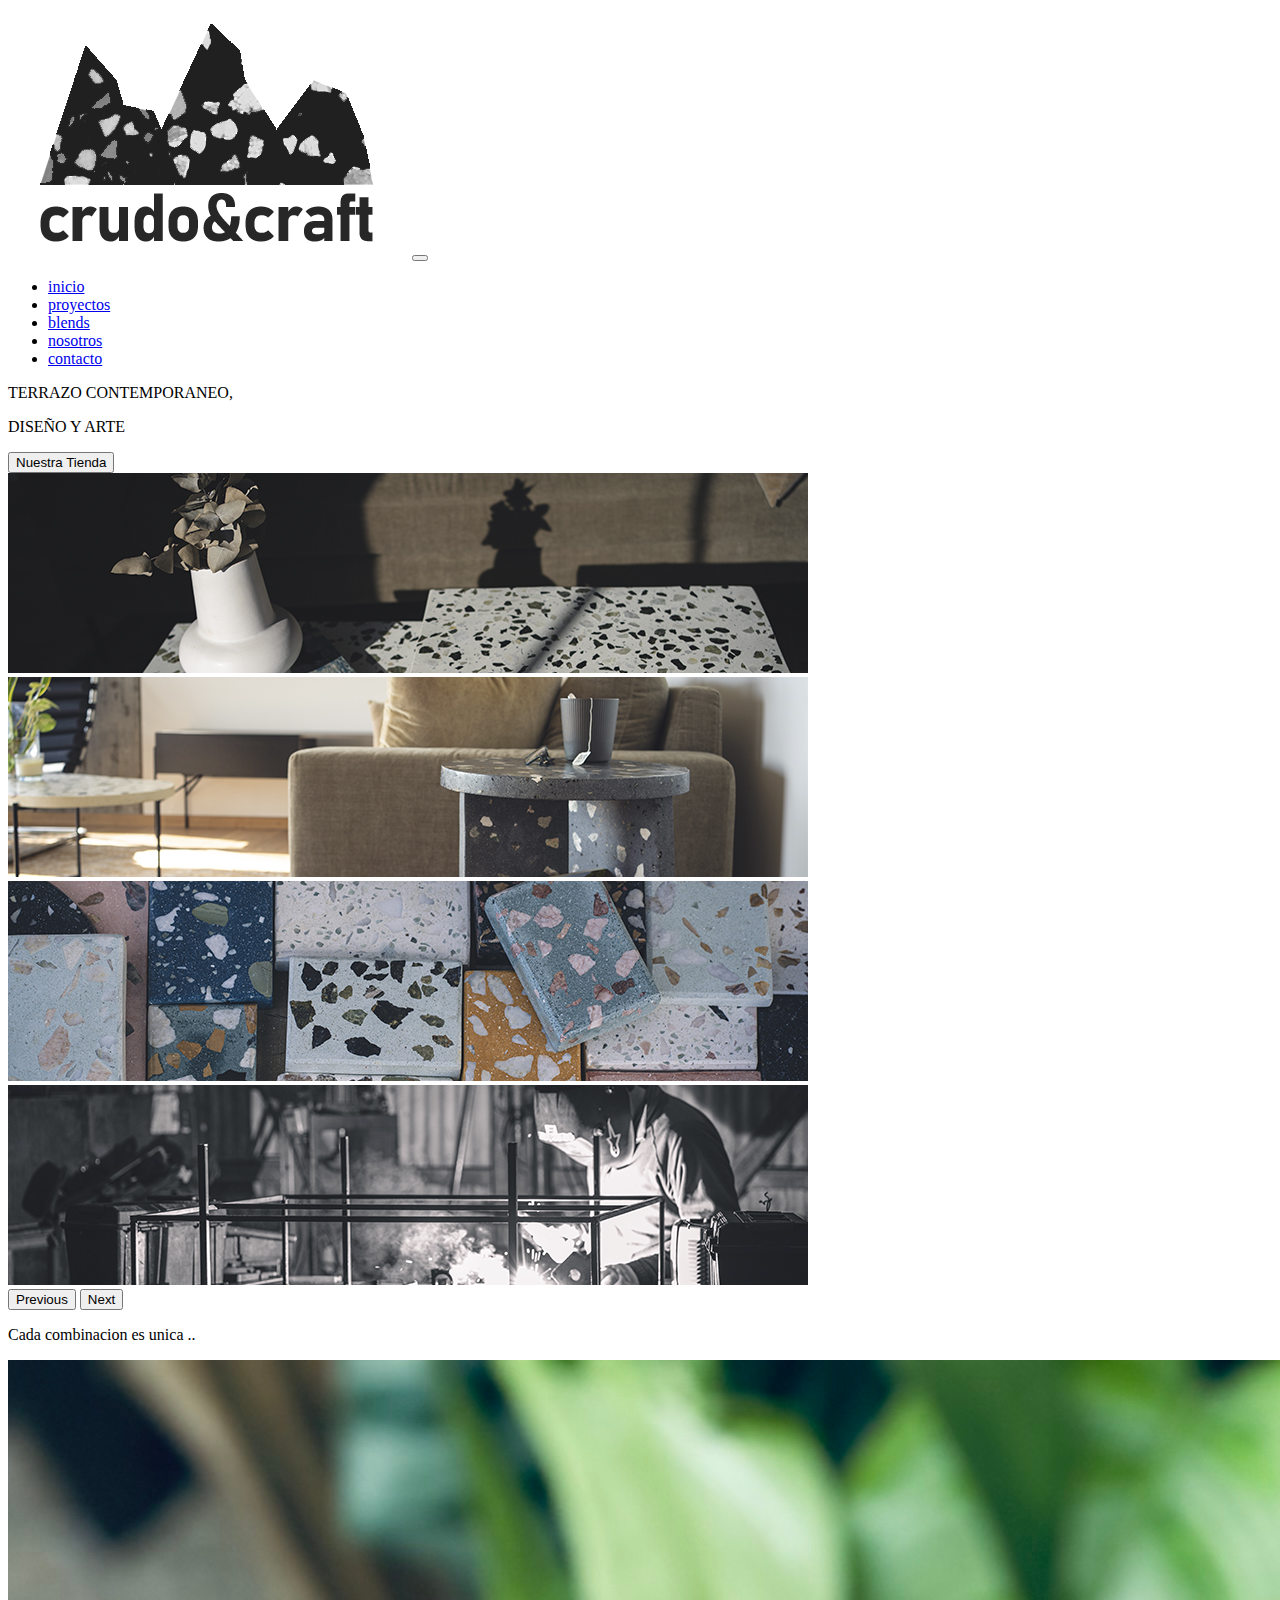
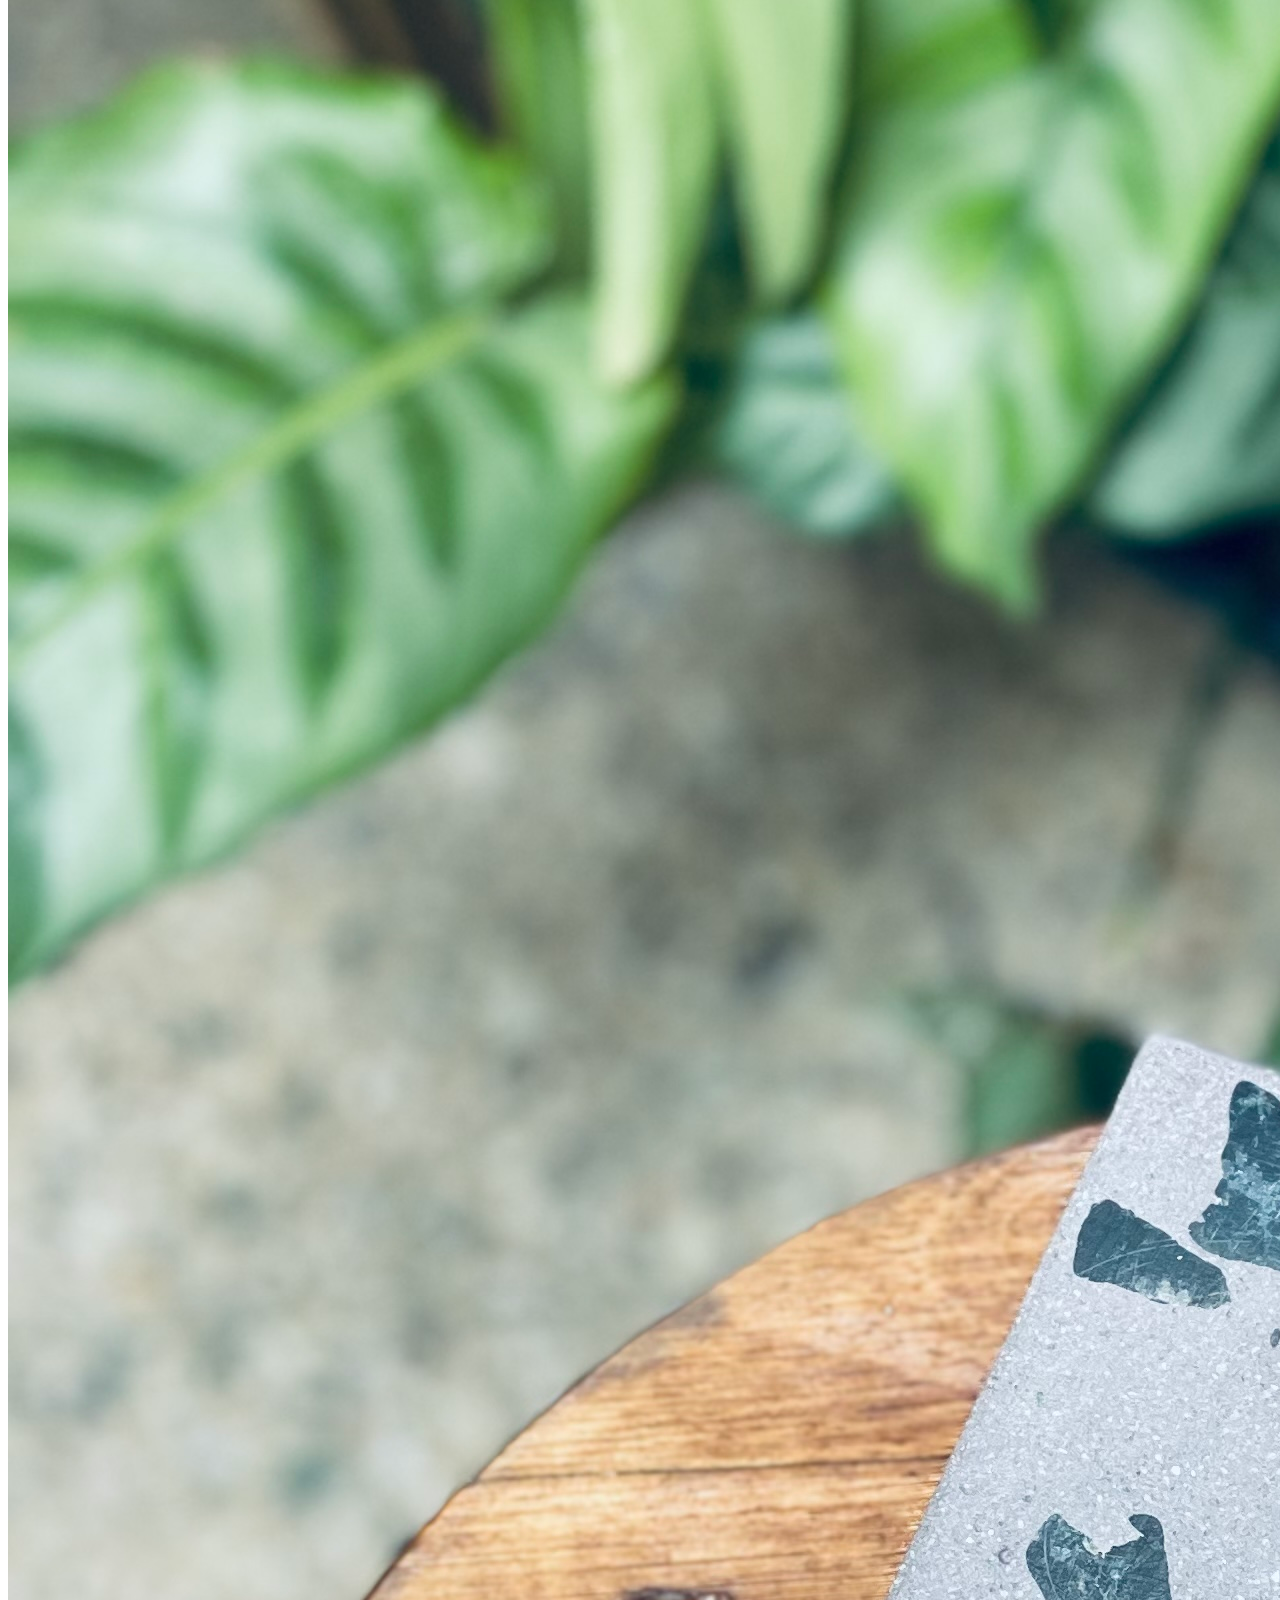
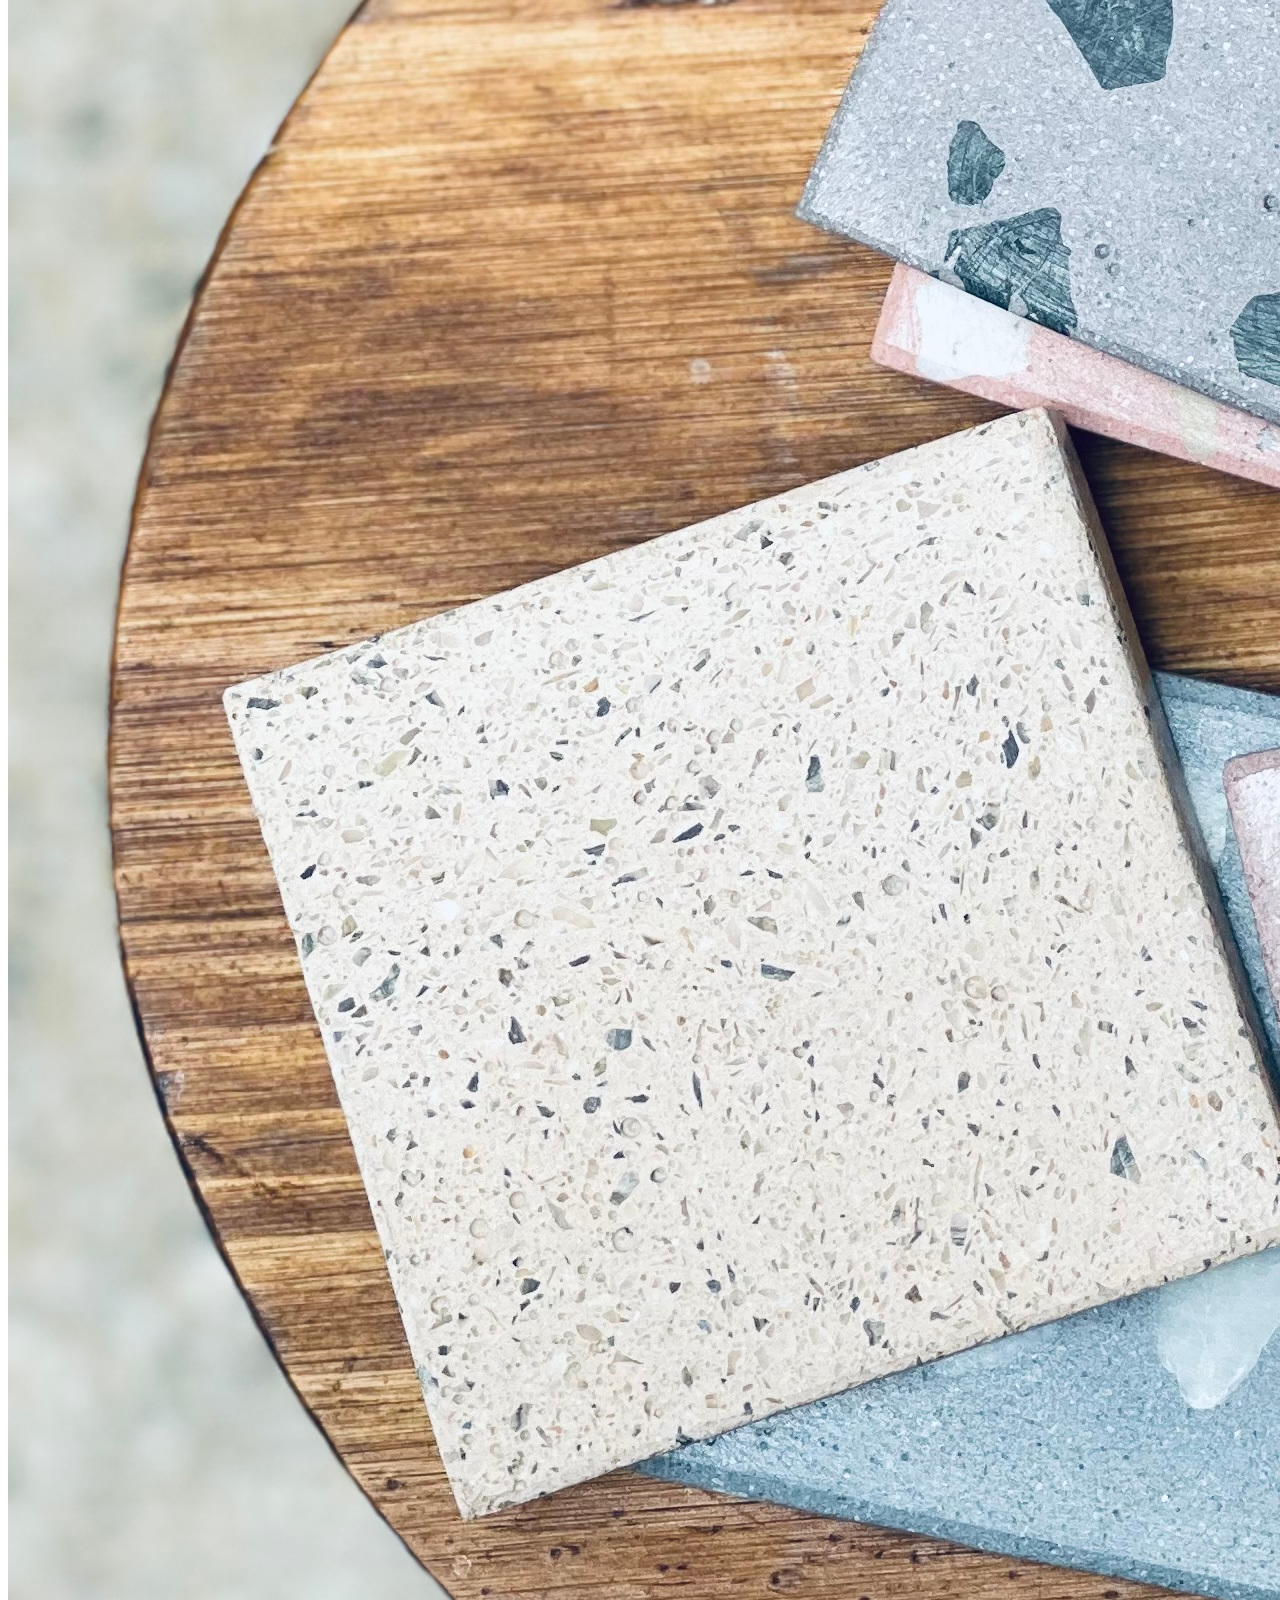
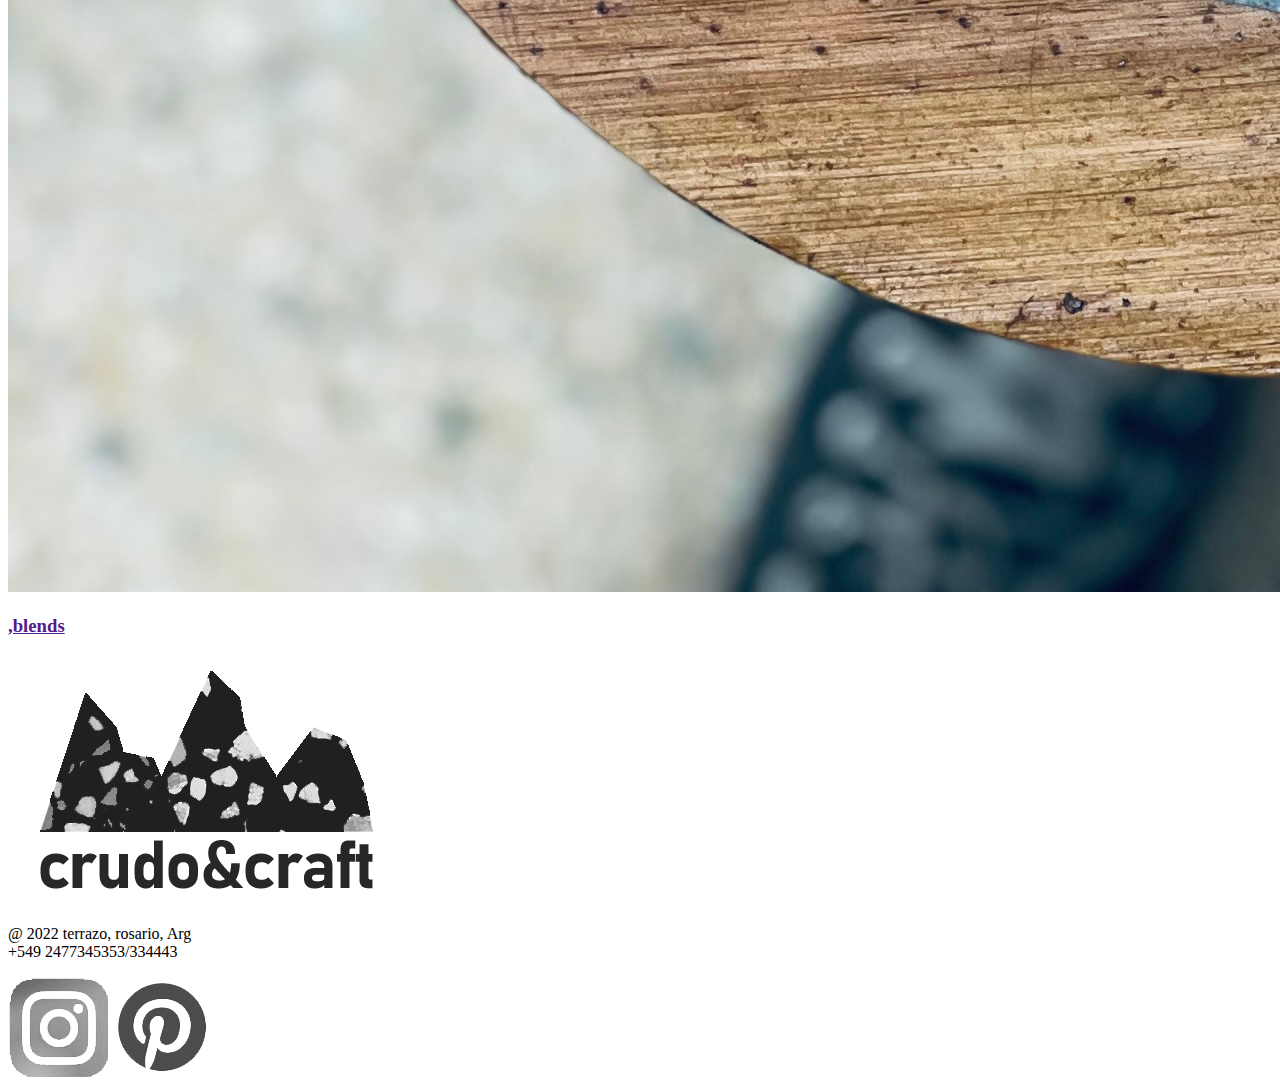
==== index.html @ e0408209 "primer commit" ====
<!DOCTYPE html>
<html lang="en">

<head>
    <meta charset="UTF-8">
    <meta name="viewport" content="width=device-width, initial-scale=1.0">
    <title>Crudo&Craft</title>
    <!--Bootstrap-->
    <link href="https://cdn.jsdelivr.net/npm/bootstrap@5.3.2/dist/css/bootstrap.min.css" rel="stylesheet"
        integrity="sha384-T3c6CoIi6uLrA9TneNEoa7RxnatzjcDSCmG1MXxSR1GAsXEV/Dwwykc2MPK8M2HN" crossorigin="anonymous">
    <!--CSS-->
    <link rel="stylesheet" href="css/estilo.css">
</head>

<body>

    <div class="container-fluid">
        <div class="row justify-content-center">
            <!--navegador-->
            <nav class="navbar navbar-expand-lg border-bottom border-black">
                <div class="container ">
                    <a class="navbar-brand " href="#"><img class="imgLogo" src="img/pngLogo.png"
                            alt="Imagen del logo de Crudo&craft"></a>

                    <button class="navbar-toggler " type="button" data-bs-toggle="collapse" data-bs-target="#navbarNav"
                        aria-controls="navbarNav" aria-expanded="false" aria-label="Toggle navigation">
                        <span class="navbar-toggler-icon"></span>
                    </button>
                    <div class="collapse navbar-collapse  " id="navbarNav">
                        <ul class="navbar-nav text-end">
                            <li class="nav-item navegadorCrudo">
                                <a class="nav-link" href="index.html">inicio</a>
                            </li>
                            <li class="nav-item navegadorCrudo">
                                <a class="nav-link" href="html/proyectos.html">proyectos</a>
                            </li>
                            <li class="nav-item navegadorCrudo">
                                <a class="nav-link" href="html/blends.html">blends</a>
                            </li>
                            <li class="nav-item navegadorCrudo">
                                <a class="nav-link" href="html/nosotros.html">nosotros</a>
                            </li>
                            <li class="nav-item navegadorCrudo">
                                <a class="nav-link" href="html/contacto.html">contacto</a>
                            </li>
                        </ul>
                    </div>
                </div>
            </nav>


            <!--1er fila-->

            <div class="col-xl-12 col-md-12 col-sm-12 text-end p-3 align-self-center mt-3 textoIndex mb-3">
                <p class="textoPrincipalIndex">TERRAZO CONTEMPORANEO,</p>
                <P class="textoPrincipalIndex">DISEÑO Y ARTE</P>
                <input class="btnTienda" type="button" value="Nuestra Tienda">
            </div>

            <div class="col-xl-12 col-md-12 col-sm-12 text-end p-3 align-self-center  textoIndex mb-5 carouselIndex">
                <div id="carouselExampleAutoplaying" class="carousel slide" data-bs-ride="carousel">
                    <div class="carousel-inner">
                        <div class="carousel-item active">
                            <img src="img/img1carousel.jpg" class="d-block w-100" alt="...">
                        </div>
                        <div class="carousel-item">
                            <img src="img/img2carousel.jpg" class="d-block w-100" alt="...">
                        </div>
                        <div class="carousel-item">
                            <img src="img/img3carousel.jpg" class="d-block w-100" alt="...">
                        </div>
                        <div class="carousel-item">
                            <img src="img/img4carousel.jpg" class="d-block w-100" alt="...">
                        </div>

                    </div>
                    <button class="carousel-control-prev" type="button" data-bs-target="#carouselExampleAutoplaying"
                        data-bs-slide="prev">
                        <span class="carousel-control-prev-icon" aria-hidden="true"></span>
                        <span class="visually-hidden">Previous</span>
                    </button>
                    <button class="carousel-control-next" type="button" data-bs-target="#carouselExampleAutoplaying"
                        data-bs-slide="next">
                        <span class="carousel-control-next-icon" aria-hidden="true"></span>
                        <span class="visually-hidden">Next</span>
                    </button>
                </div>
            </div>
            <!--2da fila-->

            <div class="container fluid">
                <div class="row justify-content-center contenedorIndexUno  ">


                    <div class="col-xl-12 col-md-12 col-sm-12 text-start p-3">
                       <p class="textoPrincipalIndex">Cada combinacion es unica ..</p>
                       
                        
                    </div> 
                    
                    <div class="col-xl-6 col-md-6 col-sm-12  text-center p-3">
                        <img class="imgIndexBlends img-fluid" src="img/imgIndexBlends.jpeg" alt="mesa fullterrazo lateral">
                        
                    </div>
                    <div class="col-xl-6 col-md-6 col-sm-12  text-center p-3">
                        
                        
                    </div>
                    <div class="col-xl-12 col-md-12 col-sm-12   m-5 text-center p-3">
                        
                        <h3><a class="btnsIndex" href="">,blends</a></h2>
                    </div>

                    
                </div>
            </div>


            <!--footer-->
            <div class="col-xl-4 col-md-6 col-sm-12  text-start p-3 mt-3">
                <a href="index.html"><img class="imgLogoFooter" src="img/pngLogo.png"
                        alt="imagen de logo de crudo&craft"></a>
                <p>@ 2022 terrazo, rosario, Arg <br> +549 2477345353/334443</p>

            </div>

            <div class="col-xl-4 col-md-6 col-sm-12  text-start p-3 mt-3">

            </div>

            <div class="col-xl-4 col-md-6 col-sm-12  text-end p-3 mt-3">
                <a href=""><img class="imgRedes" src="img/logoInstagramPng.png"
                        alt="img link a instagram de crudo&craft"></a>
                <a href=""><img class="imgRedes" src="img/logoPinterestPng.png"
                        alt="img link a pinterest de crudo&craft"></a>
            </div>


        </div>
    </div>


    <script src="https://cdn.jsdelivr.net/npm/bootstrap@5.3.2/dist/js/bootstrap.bundle.min.js"
        integrity="sha384-C6RzsynM9kWDrMNeT87bh95OGNyZPhcTNXj1NW7RuBCsyN/o0jlpcV8Qyq46cDfL"
        crossorigin="anonymous"></script>
</body>

</html>
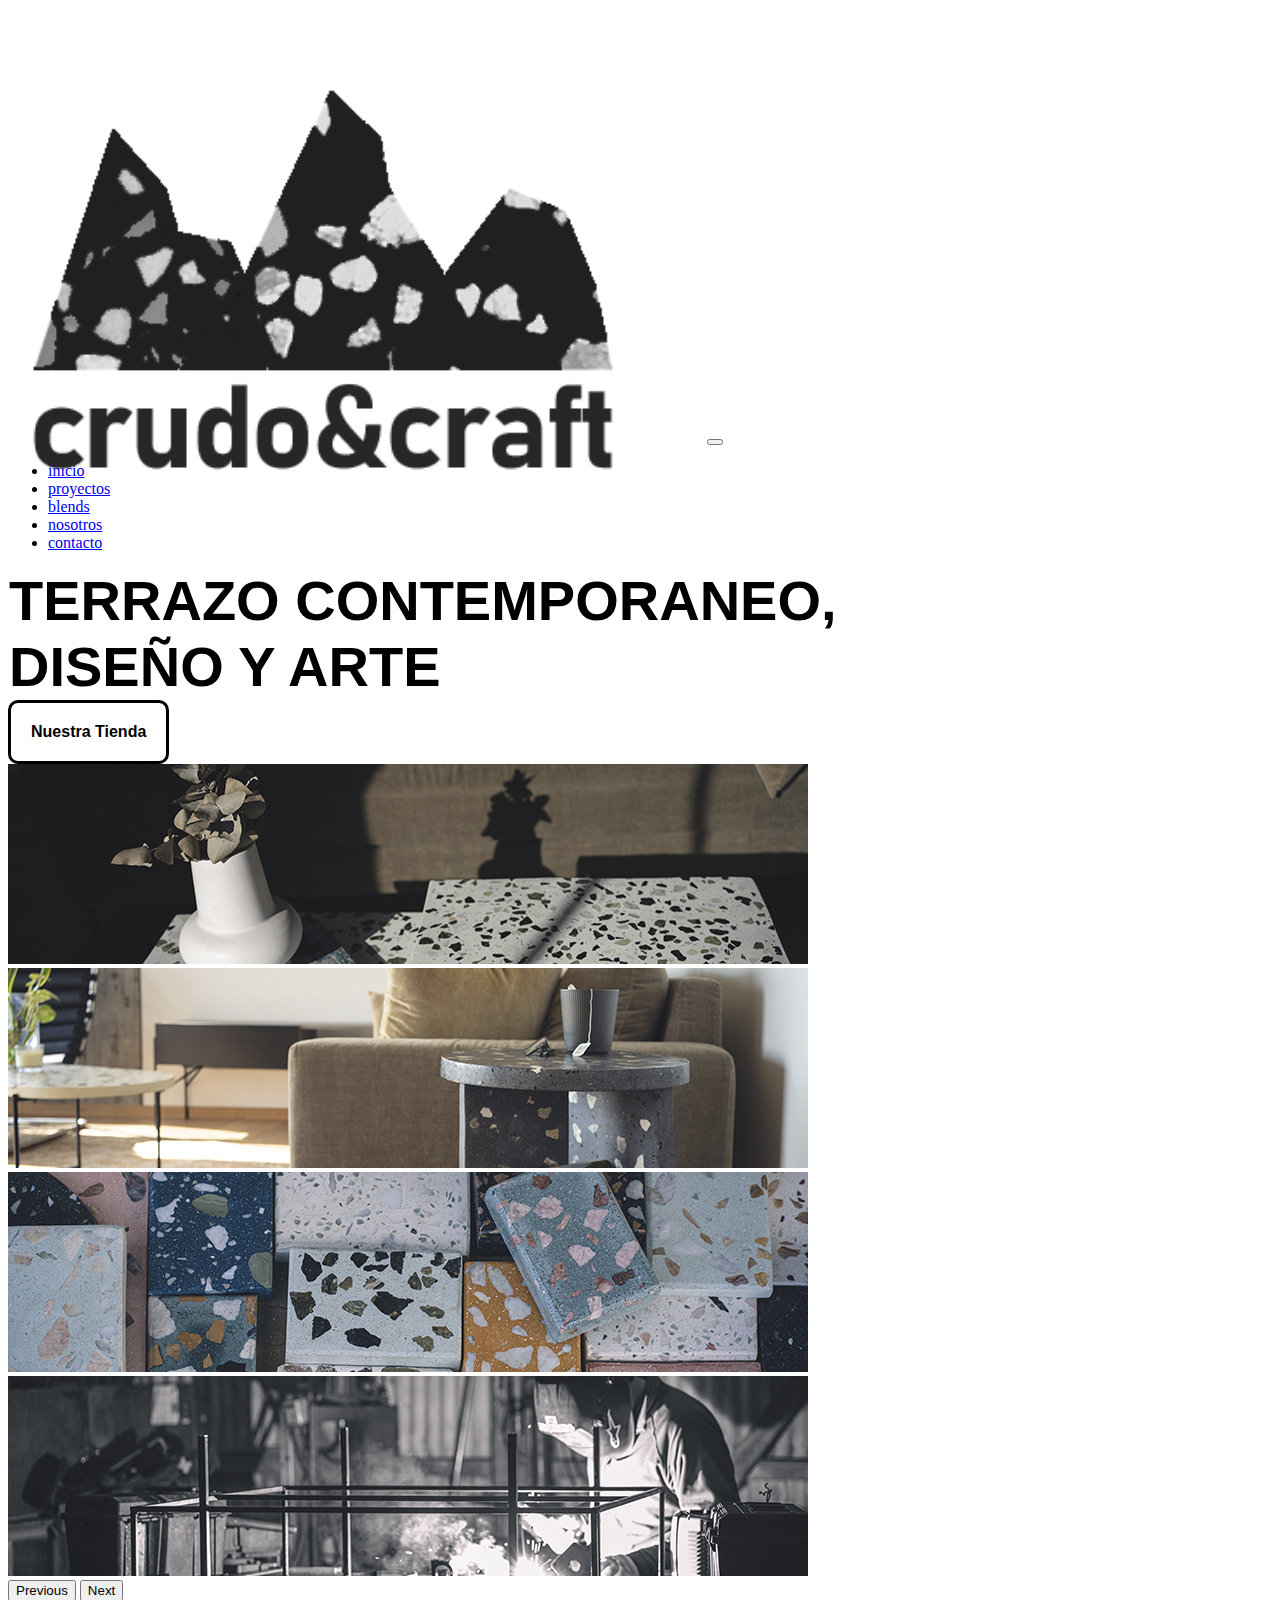
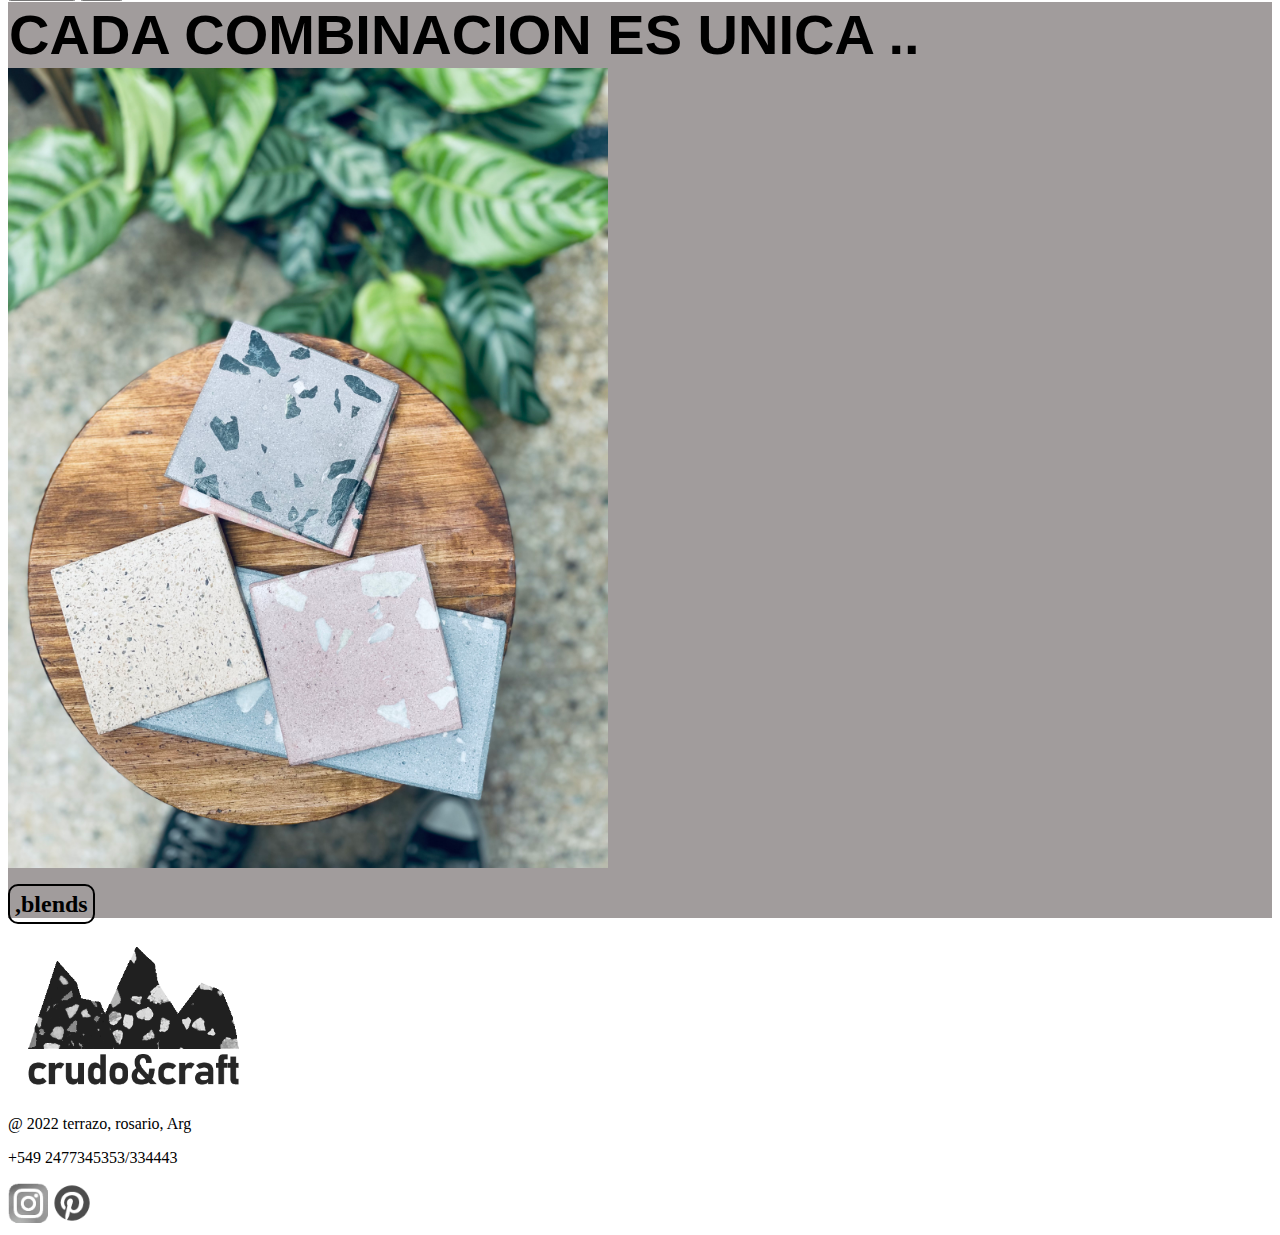
==== commit 9ba32f22: "tercer commit" ====
--- a/index.html
+++ b/index.html
@@ -17,7 +17,7 @@
     <div class="container-fluid">
         <div class="row justify-content-center">
             <!--navegador-->
-            <nav class="navbar navbar-expand-lg border-bottom border-black">
+            <nav class="navbar navbar-expand-lg border-bottom border-black sticky-top bg-light">
                 <div class="container ">
                     <a class="navbar-brand " href="#"><img class="imgLogo" src="img/pngLogo.png"
                             alt="Imagen del logo de Crudo&craft"></a>
@@ -47,17 +47,18 @@
                     </div>
                 </div>
             </nav>
+            
 
 
             <!--1er fila-->
 
-            <div class="col-xl-12 col-md-12 col-sm-12 text-end p-3 align-self-center mt-3 textoIndex mb-3">
+            <div class="col-xl-12 col-md-12 col-sm-12 text-end p-5 align-self-center mt-3 textoIndex mb-3">
                 <p class="textoPrincipalIndex">TERRAZO CONTEMPORANEO,</p>
                 <P class="textoPrincipalIndex">DISEÑO Y ARTE</P>
                 <input class="btnTienda" type="button" value="Nuestra Tienda">
             </div>
 
-            <div class="col-xl-12 col-md-12 col-sm-12 text-end p-3 align-self-center  textoIndex mb-5 carouselIndex">
+            <div class="col-xl-12 col-md-12 col-sm-12 text-end  align-self-center  textoIndex mb-5 carouselIndex">
                 <div id="carouselExampleAutoplaying" class="carousel slide" data-bs-ride="carousel">
                     <div class="carousel-inner">
                         <div class="carousel-item active">
@@ -119,8 +120,9 @@
             <!--footer-->
             <div class="col-xl-4 col-md-6 col-sm-12  text-start p-3 mt-3">
                 <a href="index.html"><img class="imgLogoFooter" src="img/pngLogo.png"
-                        alt="imagen de logo de crudo&craft"></a>
-                <p>@ 2022 terrazo, rosario, Arg <br> +549 2477345353/334443</p>
+                        alt="logo de crudo&craft"></a>
+                <p>@ 2022 terrazo, rosario, Arg </p> 
+                <p> +549 2477345353/334443</p>
 
             </div>
 
@@ -130,9 +132,9 @@
 
             <div class="col-xl-4 col-md-6 col-sm-12  text-end p-3 mt-3">
                 <a href=""><img class="imgRedes" src="img/logoInstagramPng.png"
-                        alt="img link a instagram de crudo&craft"></a>
+                        alt="link a instagram de crudo&craft"></a>
                 <a href=""><img class="imgRedes" src="img/logoPinterestPng.png"
-                        alt="img link a pinterest de crudo&craft"></a>
+                        alt="link a pinterest de crudo&craft"></a>
             </div>
 
 
--- a/css/estilo.css
+++ b/css/estilo.css
@@ -0,0 +1,166 @@
+@charset "UTF-8";
+/*index.html*/
+.imgLogo {
+  width: 55%;
+  position: relative;
+  top: 55px;
+  left: -30px;
+}
+.imgLogo:hover {
+  background-color: bisque;
+}
+
+.imgRedes {
+  width: 40px;
+}
+
+.imgLogoFooter {
+  width: 20%;
+}
+
+.navegadorCrudo {
+  font-size: 1rem;
+}
+.navegadorCrudo:hover {
+  text-transform: uppercase;
+}
+
+@media (min-width: 992px) {
+  .navegadorCrudo:hover {
+    background-color: bisque;
+  }
+}
+.textoPrincipalIndex {
+  font-size: 3.5rem;
+  font-weight: bold;
+  text-transform: uppercase;
+  font-family: "Rubik", sans-serif;
+  margin: 1px;
+}
+
+@media (min-width: 500px) and (max-width: 1000px) {
+  .textoPrincipalIndex {
+    font-size: 2.5rem;
+  }
+}
+.btnTienda {
+  background-color: white;
+  color: black;
+  border-radius: 10px;
+  border: black solid 3px;
+  font-size: 1rem;
+  font-weight: bold;
+  padding: 20px;
+}
+.btnTienda:hover {
+  background-color: bisque;
+}
+
+.carouselIndex {
+  height: auto;
+}
+
+.contenedorIndexUno {
+  background-color: rgb(161, 156, 156);
+}
+
+.btnsIndex {
+  border: black 2px solid;
+  padding: 5px;
+  border-radius: 10px;
+  color: black;
+  text-decoration: none;
+  font-size: 1.5rem;
+}
+
+.imgIndexBlends {
+  width: 600px;
+  height: auto;
+}
+
+/*blends.html*/
+.grillaBlend {
+  background-color: white;
+}
+
+@media (max-width: 800px) {
+  .grillaBlend {
+    margin-top: 100px;
+    display: flex;
+    flex-flow: row nowrap;
+    justify-content: center;
+  }
+}
+@media (max-width: 800px) and (min-width: 768px) {
+  .grillaBlend {
+    margin-top: 1px;
+  }
+}
+.textoBlends {
+  margin-top: 60px;
+  font-size: 0.8rem;
+  font-family: "Roboto", sans-serif;
+}
+
+.textoBlendy {
+  font-size: 1rem;
+  font-family: "Roboto", sans-serif;
+}
+
+.imgMuestra {
+  width: 200px;
+  height: 200px;
+}
+
+.parrafoMuestra {
+  font-size: 1rem;
+  color: black;
+  font-weight: bold;
+}
+
+/*proyectos.html*/
+.contenedorImgProyecto {
+  position: relative;
+  overflow: hidden;
+}
+
+.imgProyectos {
+  width: 100%;
+  height: auto;
+  transition: filter 0.3s;
+}
+
+.contenedorImgProyecto:hover .imgProyectos {
+  filter: grayscale(100%);
+}
+
+.overlay {
+  position: absolute;
+  top: 50%;
+  left: 50%;
+  transform: translate(-50%, -50%);
+  text-align: center;
+  font-family: "Roboto", sans-serif;
+  font-weight: bold;
+  font-size: 1.5rem;
+  opacity: 0;
+  transition: opacity 0.3s;
+  color: black;
+  /* Puedes cambiar el color del texto según tus necesidades */
+}
+
+.contenedorImgProyecto:hover .overlay {
+  opacity: 1;
+}
+
+.textoProyecto, .textoNosotros {
+  font-family: "Roboto", sans-serif;
+}
+
+/*nosotros html*/
+/*contacto html*/
+.btnForm {
+  background-color: orangered;
+}
+
+/*# sourceMappingURL=estilo.css.map */
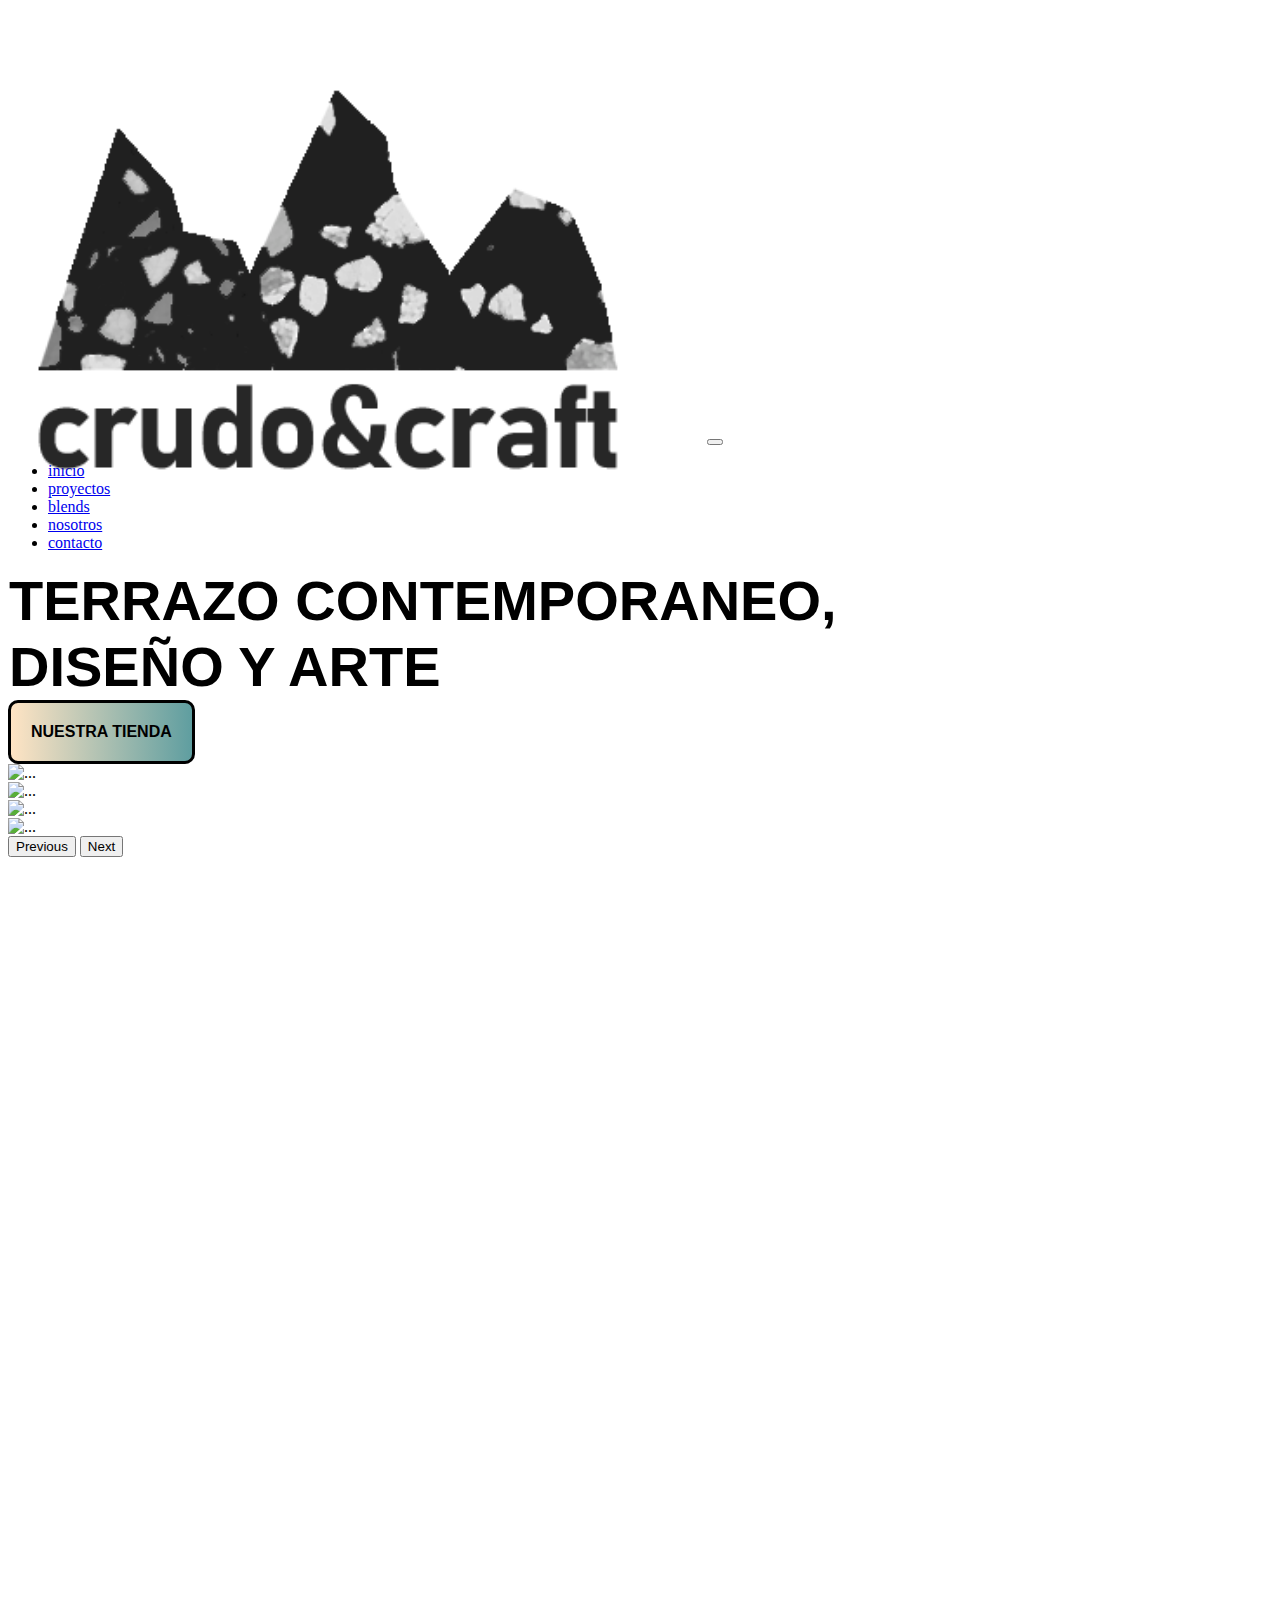
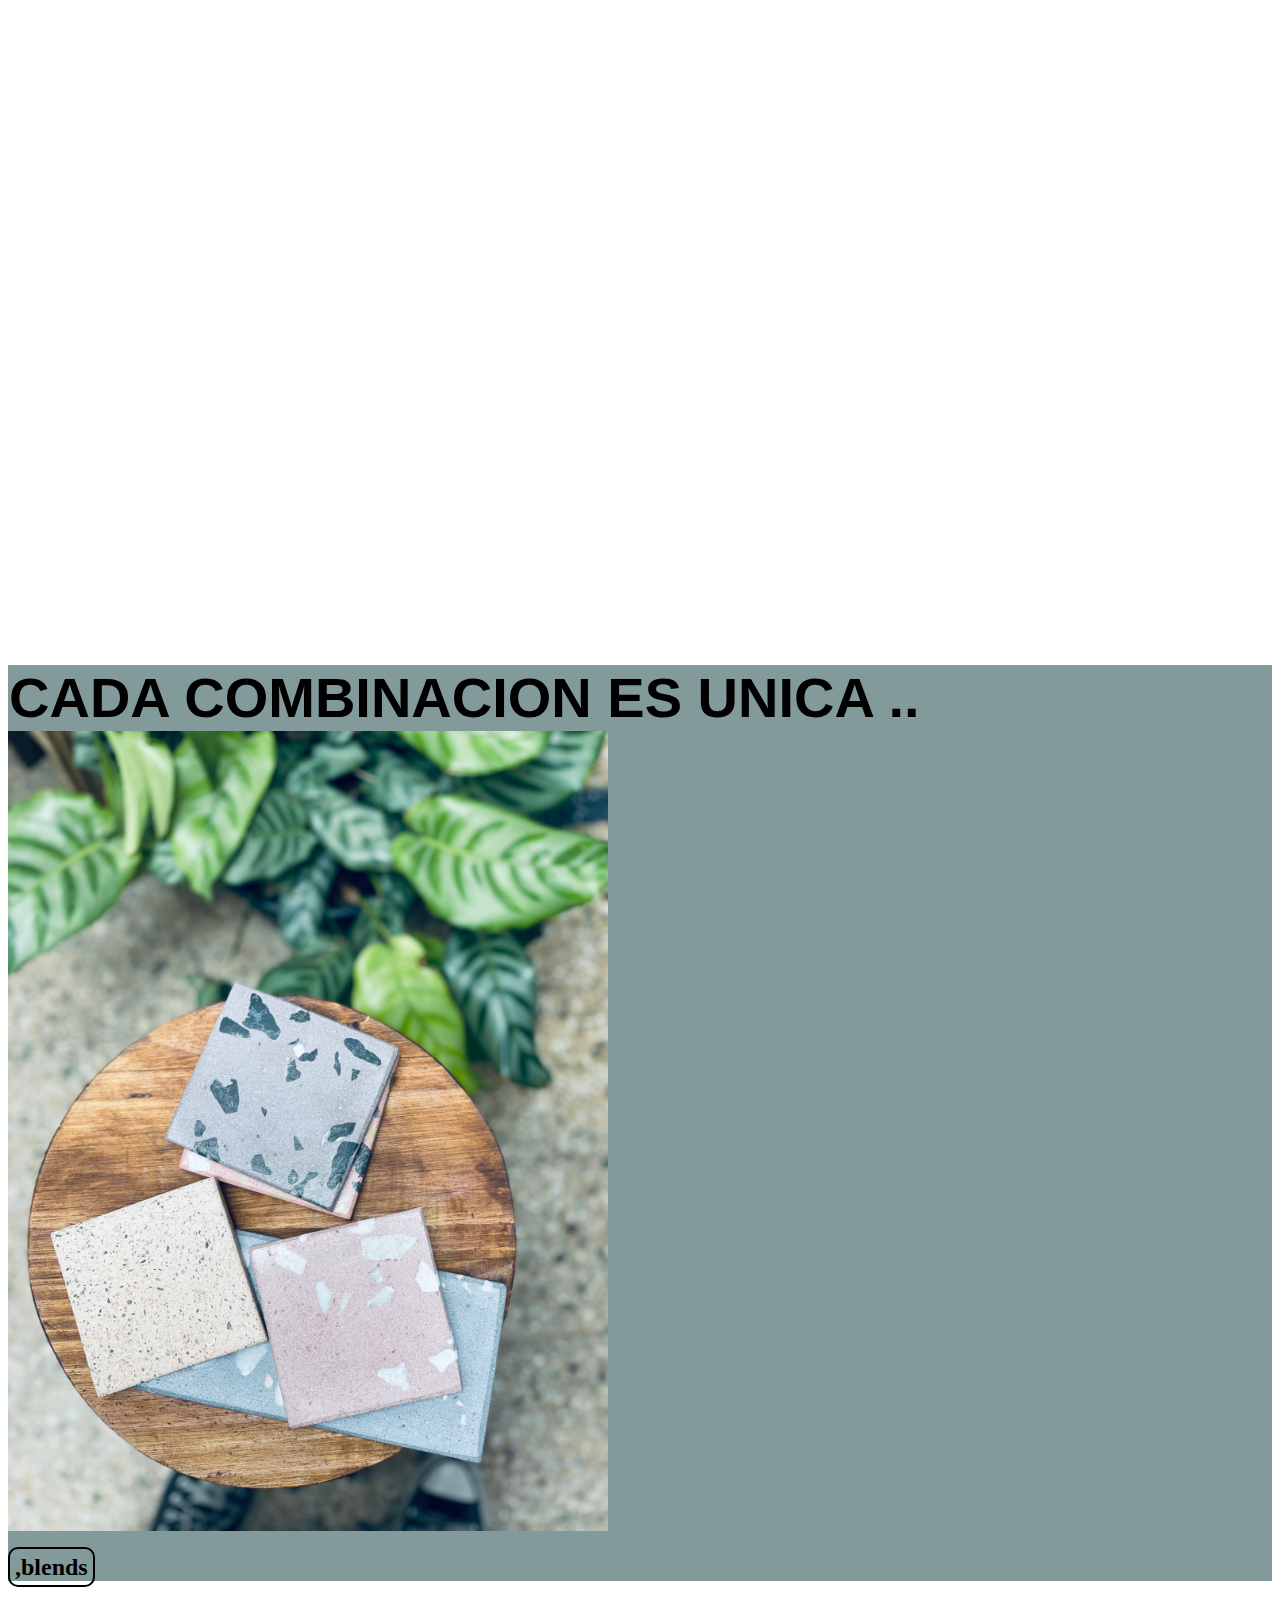
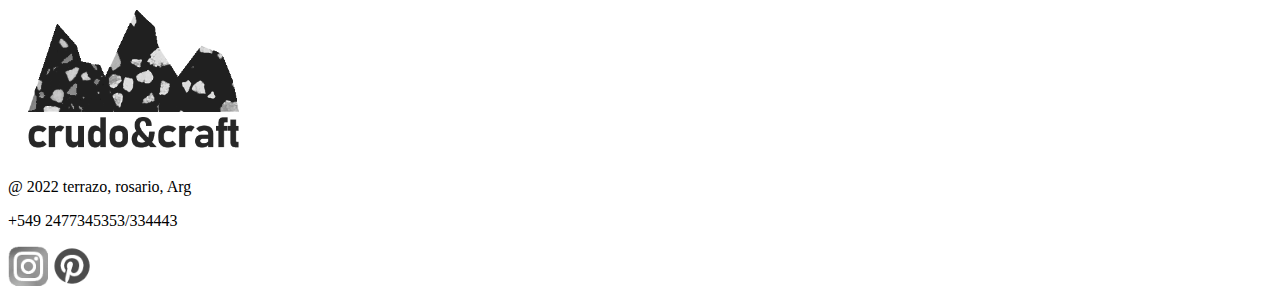
==== commit 78b050f0: "sexto commit" ====
--- a/index.html
+++ b/index.html
@@ -17,9 +17,9 @@
     <div class="container-fluid">
         <div class="row justify-content-center">
             <!--navegador-->
-            <nav class="navbar navbar-expand-lg border-bottom border-black sticky-top bg-light">
+            <nav class="navbar navbar-expand-lg border-bottom border-black sticky-top bg-white">
                 <div class="container ">
-                    <a class="navbar-brand " href="#"><img class="imgLogo" src="img/pngLogo.png"
+                    <a class="navbar-brand " href="index.html"><img class="imgLogo" src="img/pngLogo.png"
                             alt="Imagen del logo de Crudo&craft"></a>
 
                     <button class="navbar-toggler " type="button" data-bs-toggle="collapse" data-bs-target="#navbarNav"
@@ -47,7 +47,7 @@
                     </div>
                 </div>
             </nav>
-            
+
 
 
             <!--1er fila-->
@@ -62,16 +62,16 @@
                 <div id="carouselExampleAutoplaying" class="carousel slide" data-bs-ride="carousel">
                     <div class="carousel-inner">
                         <div class="carousel-item active">
-                            <img src="img/img1carousel.jpg" class="d-block w-100" alt="...">
+                            <img src="img/img-uno.jpg" class="d-block w-100" alt="...">
                         </div>
                         <div class="carousel-item">
-                            <img src="img/img2carousel.jpg" class="d-block w-100" alt="...">
+                            <img src="img/img-dos.jpg" class="d-block w-100" alt="...">
                         </div>
                         <div class="carousel-item">
-                            <img src="img/img3carousel.jpg" class="d-block w-100" alt="...">
+                            <img src="img/img-tres.jpg" class="d-block w-100" alt="...">
                         </div>
                         <div class="carousel-item">
-                            <img src="img/img4carousel.jpg" class="d-block w-100" alt="...">
+                            <img src="img/img-cuatro.jpg" class="d-block w-100" alt="...">
                         </div>
 
                     </div>
@@ -94,34 +94,34 @@
 
 
                     <div class="col-xl-12 col-md-12 col-sm-12 text-start p-3">
-                       <p class="textoPrincipalIndex">Cada combinacion es unica ..</p>
-                       
-                        
-                    </div> 
-                    
+                        <p class="textoPrincipalIndex">Cada combinacion es unica ..</p>
+
+
+                    </div>
+
                     <div class="col-xl-6 col-md-6 col-sm-12  text-center p-3">
-                        <img class="imgIndexBlends img-fluid" src="img/imgIndexBlends.jpeg" alt="mesa fullterrazo lateral">
-                        
+                        <img class="imgIndexBlends img-fluid" src="img/imgIndexBlends.jpeg"
+                            alt="mesa fullterrazo lateral">
+
                     </div>
                     <div class="col-xl-6 col-md-6 col-sm-12  text-center p-3">
-                        
-                        
+
+
                     </div>
                     <div class="col-xl-12 col-md-12 col-sm-12   m-5 text-center p-3">
-                        
+
                         <h3><a class="btnsIndex" href="">,blends</a></h2>
                     </div>
 
-                    
+
                 </div>
             </div>
 
 
             <!--footer-->
             <div class="col-xl-4 col-md-6 col-sm-12  text-start p-3 mt-3">
-                <a href="index.html"><img class="imgLogoFooter" src="img/pngLogo.png"
-                        alt="logo de crudo&craft"></a>
-                <p>@ 2022 terrazo, rosario, Arg </p> 
+                <a href="index.html"><img class="imgLogoFooter" src="img/pngLogo.png" alt="logo de crudo&craft"></a>
+                <p>@ 2022 terrazo, rosario, Arg </p>
                 <p> +549 2477345353/334443</p>
 
             </div>
--- a/css/estilo.css
+++ b/css/estilo.css
@@ -1,19 +1,53 @@
-@charset "UTF-8";
 /*index.html*/
+.btnTienda {
+  background-color: white;
+  color: black;
+  border-radius: 10px;
+  border: black solid 3px;
+  font-size: 1rem;
+  font-weight: bold;
+  padding: 20px;
+}
+.btnTienda:hover {
+  background-color: bisque;
+}
+
 .imgLogo {
   width: 55%;
+  height: 55%;
   position: relative;
   top: 55px;
-  left: -30px;
+  left: -25px;
 }
 .imgLogo:hover {
   background-color: bisque;
+  transition: all 1s;
 }
 
 .imgRedes {
   width: 40px;
-}
-
+  animation-name: textoPrincipalIndex;
+  animation-iteration-count: infinite;
+  animation-duration: 3s;
+}
+
+@keyframes textoPrincipalIndex {
+  0% {
+    width: 10%;
+  }
+  25% {
+    width: 12%;
+  }
+  50% {
+    width: 14%;
+  }
+  75% {
+    width: 16%;
+  }
+  100% {
+    width: 18%;
+  }
+}
 .imgLogoFooter {
   width: 20%;
 }
@@ -28,6 +62,8 @@
 @media (min-width: 992px) {
   .navegadorCrudo:hover {
     background-color: bisque;
+    font-size: 1.5rem;
+    transition: all 2s;
   }
 }
 .textoPrincipalIndex {
@@ -44,24 +80,24 @@
   }
 }
 .btnTienda {
-  background-color: white;
-  color: black;
-  border-radius: 10px;
-  border: black solid 3px;
-  font-size: 1rem;
-  font-weight: bold;
-  padding: 20px;
-}
-.btnTienda:hover {
-  background-color: bisque;
+  border: 3px black solid;
+  text-transform: uppercase;
+  font-family: "Rubik", sans-serif;
+  font-weight: bold;
+  background-image: linear-gradient(to right, bisque, cadetblue);
 }
 
 .carouselIndex {
-  height: auto;
-}
-
+  height: 1500px;
+}
+
+@media (min-width: 500px) and (max-width: 1000px) {
+  .carouselIndex {
+    height: 400px;
+  }
+}
 .contenedorIndexUno {
-  background-color: rgb(161, 156, 156);
+  background-color: rgb(131, 154, 155);
 }
 
 .btnsIndex {
@@ -146,14 +182,14 @@
   opacity: 0;
   transition: opacity 0.3s;
   color: black;
-  /* Puedes cambiar el color del texto según tus necesidades */
 }
 
 .contenedorImgProyecto:hover .overlay {
   opacity: 1;
 }
 
-.textoProyecto, .textoNosotros {
+.textoProyecto,
+.textoNosotros {
   font-family: "Roboto", sans-serif;
 }
 
@@ -163,4 +199,25 @@
   background-color: orangered;
 }
 
+.contactoForm {
+  width: 40%;
+}
+
+.mapa {
+  width: 60%;
+}
+
+@media (min-width: 500px) and (max-width: 1000px) {
+  .contactoForm {
+    width: 90%;
+    align-self: center;
+  }
+}
+@media (min-width: 500px) and (max-width: 1000px) {
+  .mapa {
+    width: 90%;
+    align-self: center;
+  }
+}
+
 /*# sourceMappingURL=estilo.css.map */
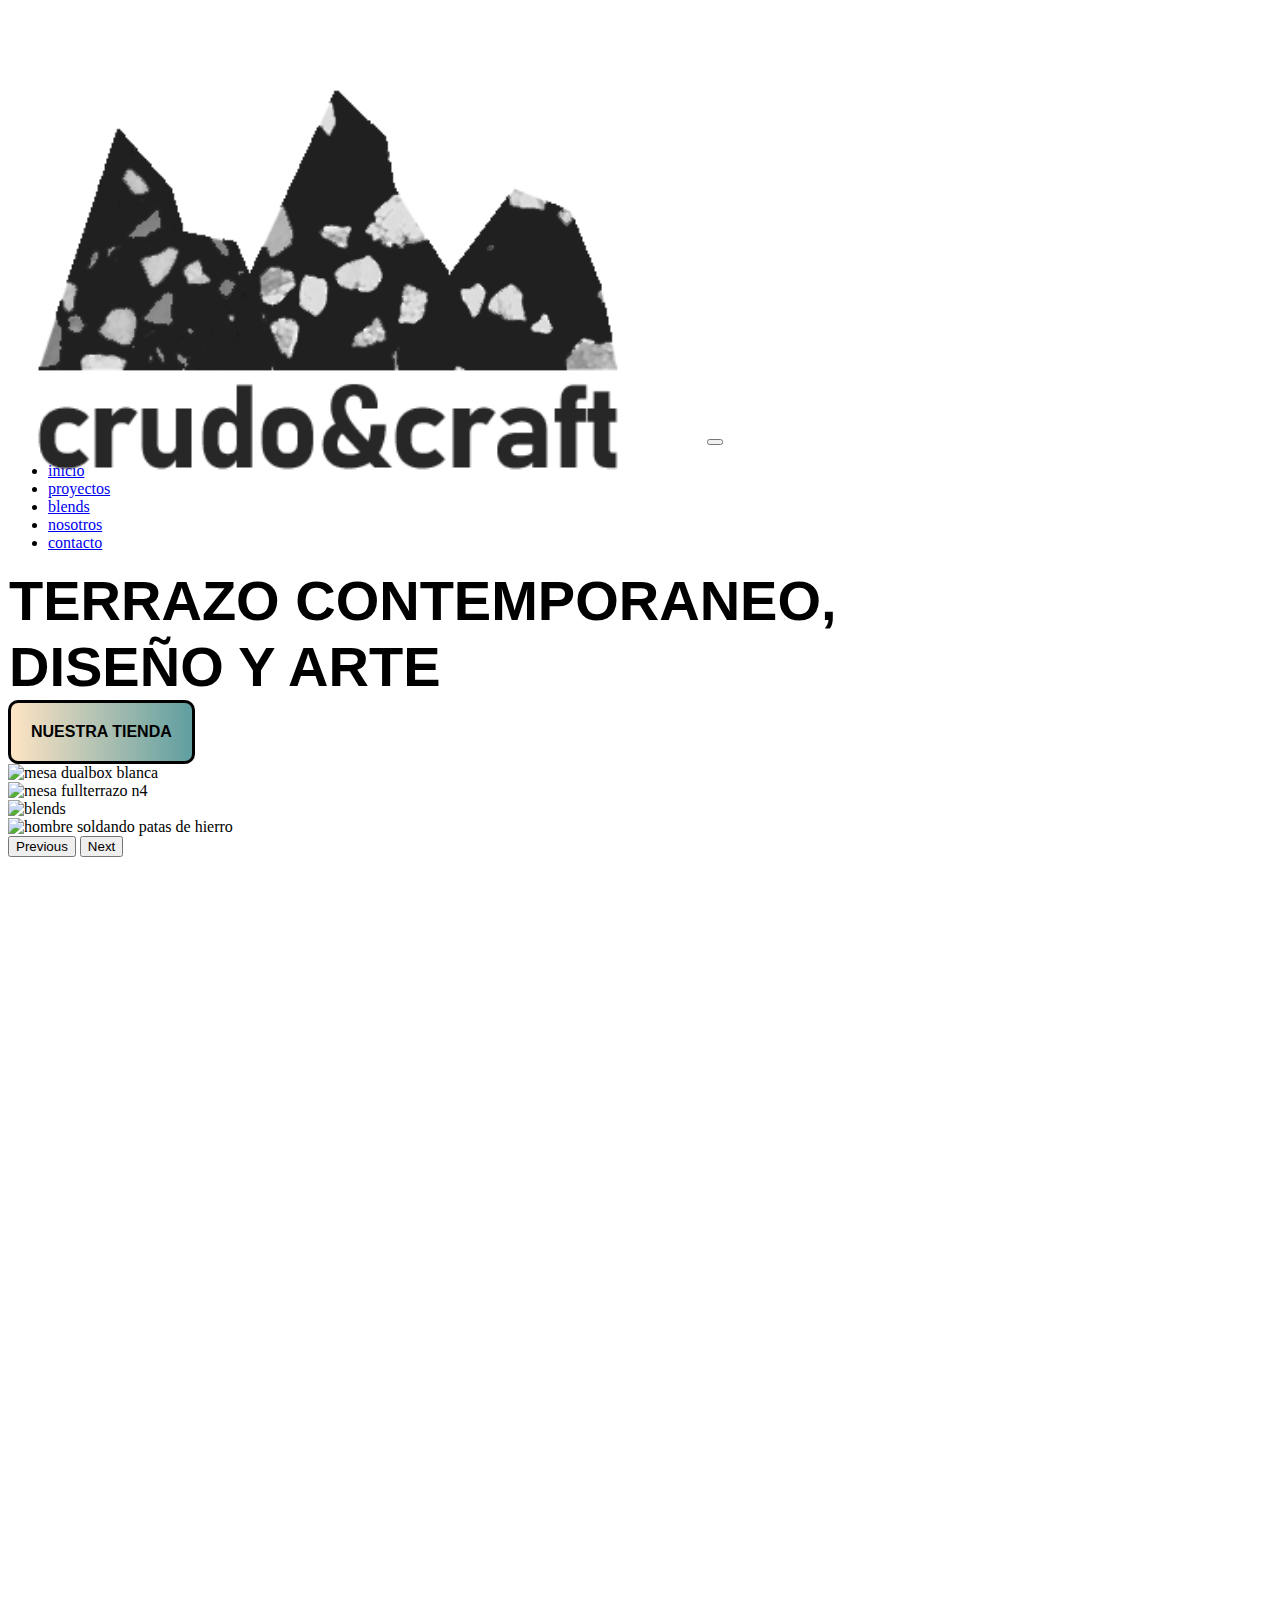
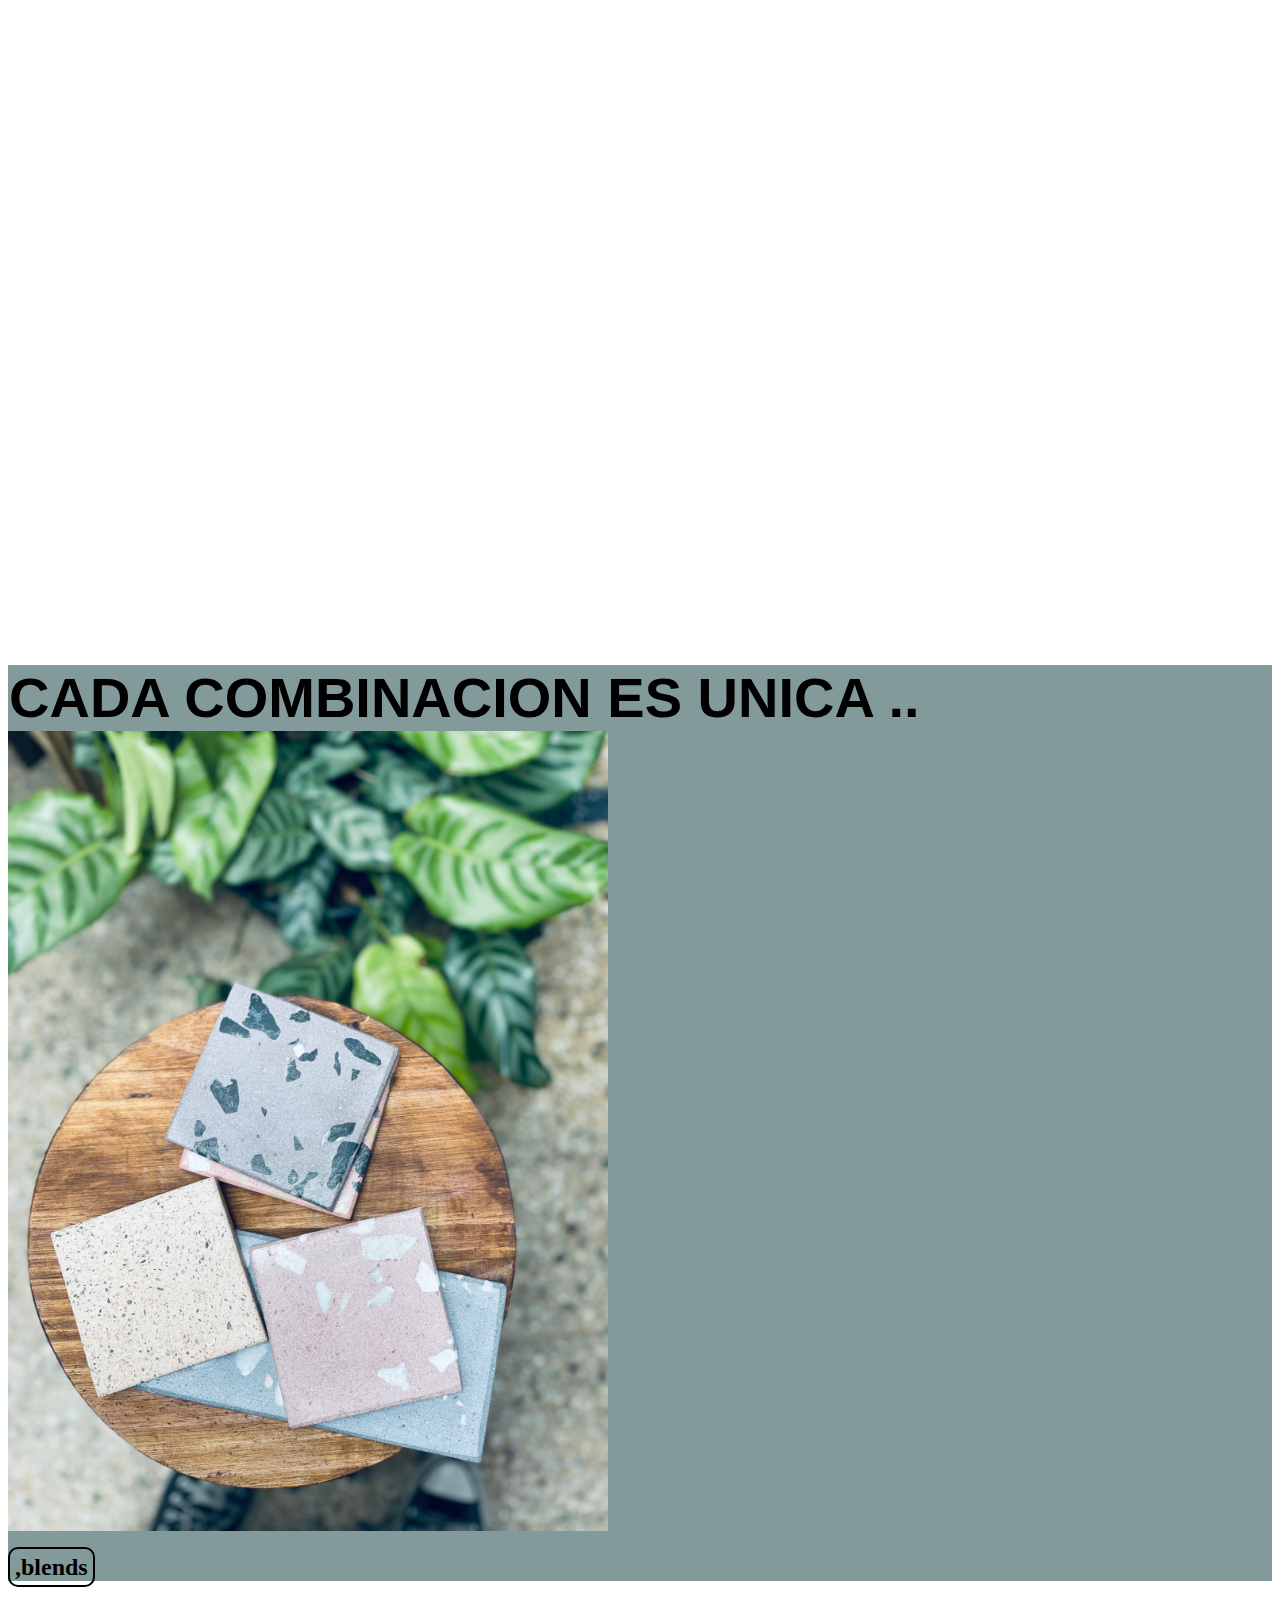
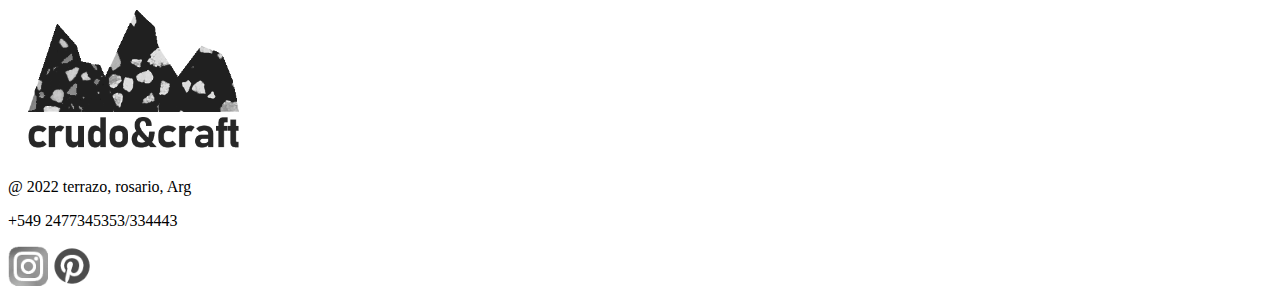
==== commit c550a022: "octavo commit" ====
--- a/index.html
+++ b/index.html
@@ -4,7 +4,9 @@
 <head>
     <meta charset="UTF-8">
     <meta name="viewport" content="width=device-width, initial-scale=1.0">
-    <title>Crudo&Craft</title>
+    <title>| Crudo&Craft | </title>
+    <meta name="description" content="Terrazo contemporaneo, diseño y arte.">
+   <meta name="keywords"  content="terrazo,diseño,marmol,silestone,concreto,rosario">
     <!--Bootstrap-->
     <link href="https://cdn.jsdelivr.net/npm/bootstrap@5.3.2/dist/css/bootstrap.min.css" rel="stylesheet"
         integrity="sha384-T3c6CoIi6uLrA9TneNEoa7RxnatzjcDSCmG1MXxSR1GAsXEV/Dwwykc2MPK8M2HN" crossorigin="anonymous">
@@ -62,16 +64,16 @@
                 <div id="carouselExampleAutoplaying" class="carousel slide" data-bs-ride="carousel">
                     <div class="carousel-inner">
                         <div class="carousel-item active">
-                            <img src="img/img-uno.jpg" class="d-block w-100" alt="...">
+                            <img src="img/img-uno.jpg" class="d-block w-100" alt="mesa dualbox blanca">
                         </div>
                         <div class="carousel-item">
-                            <img src="img/img-dos.jpg" class="d-block w-100" alt="...">
+                            <img src="img/img-dos.jpg" class="d-block w-100" alt="mesa fullterrazo n4">
                         </div>
                         <div class="carousel-item">
-                            <img src="img/img-tres.jpg" class="d-block w-100" alt="...">
+                            <img src="img/img-tres.jpg" class="d-block w-100" alt="blends">
                         </div>
                         <div class="carousel-item">
-                            <img src="img/img-cuatro.jpg" class="d-block w-100" alt="...">
+                            <img src="img/img-cuatro.jpg" class="d-block w-100" alt="hombre soldando patas de hierro">
                         </div>
 
                     </div>
